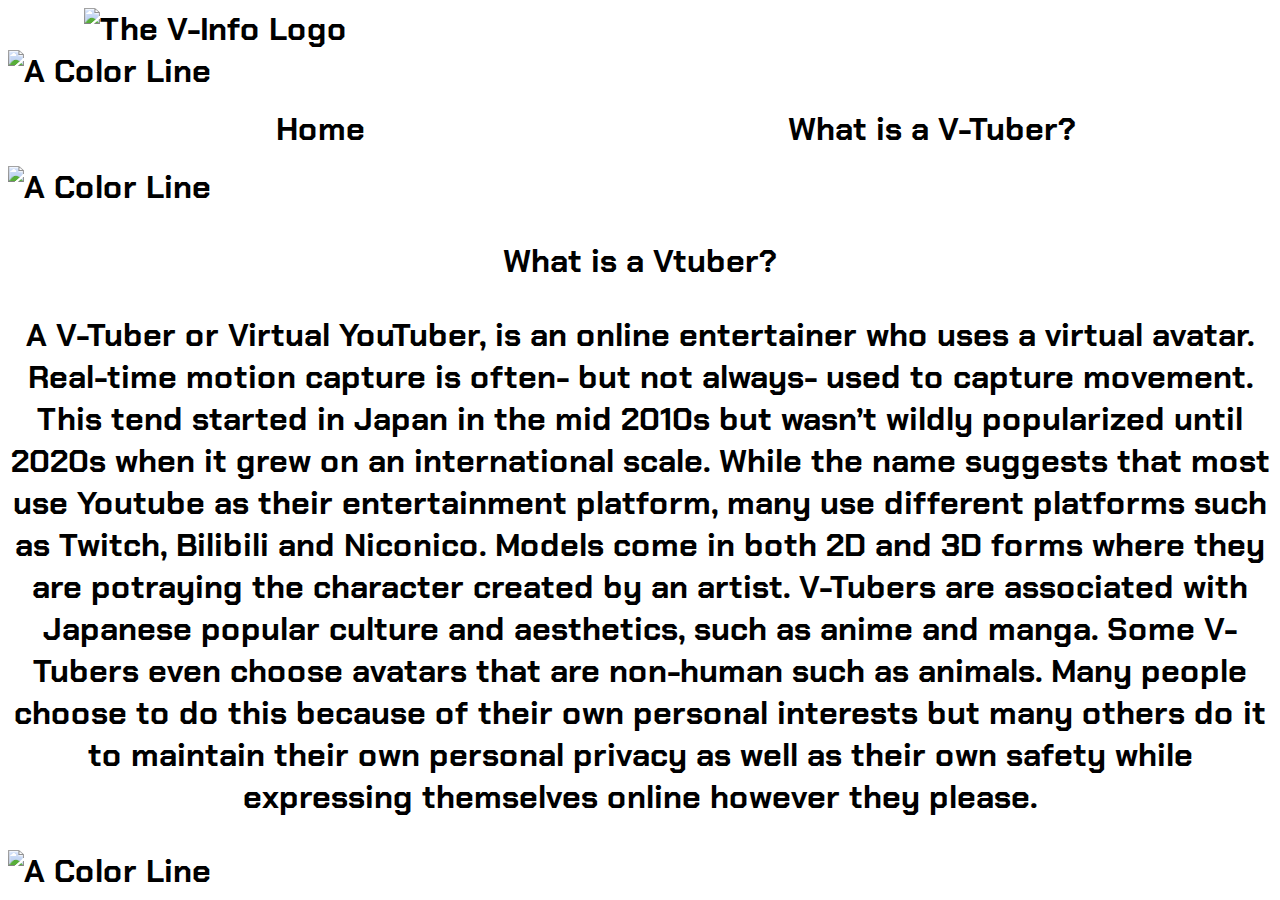
==== about.html @ 139f61e2 "Added Pages and Major Adjustments" ====
<!DOCTYPE html>
<html>

	<head>
    	<meta charset="utf-8">
    	<meta name="viewport" content="width=device-width, initial-scale=1, minimum-scale=0.5, maximum-scale=0.5, minimal-ui">
    	<title>V-Info</title>
    	<link href="css/style.css" rel="stylesheet">
  	</head>

  	<body>
      	<img src="images/logo.png" alt="The V-Info Logo" class="logo">
      	<img src="images/color.png" alt="A Color Line" class="colorline">
      <nav>
     	 <ul>
            <li><a href="index.html">Home</a></li>
        	<li><a href="about.html">What is a V-Tuber?</a></li>
      	 </ul>
   	  </nav>

   	  <img src="images/color.png" alt="A Color Line" class="colorline">	

   	  <about>
   	  	<p>What is a Vtuber?</p>
   	  	<p>A V-Tuber or Virtual YouTuber, is an online entertainer who uses a virtual avatar. Real-time motion capture is often- but not always- used to capture movement. This tend started in Japan in the mid 2010s but wasn’t wildly popularized until 2020s when it grew on an international scale. While the name suggests that most use Youtube as their entertainment platform, many use different platforms such as Twitch, Bilibili and Niconico. Models come in both 2D and 3D forms where they are potraying the character created by an artist. V-Tubers are associated with Japanese popular culture and aesthetics, such as anime and manga. Some V-Tubers even choose avatars that are non-human such as animals. Many people choose to do this because of their own personal interests but many others do it to maintain their own personal privacy as well as their own safety while expressing themselves online however they please.</p>
   	  </about>

   	  <img src="images/color.png" alt="A Color Line" class="colorline">

   </body>

</html>
---- css/style.css ----
@import url('https://fonts.googleapis.com/css2?family=Chakra+Petch&display=swap');

body {
  background: #ffffff;
  color: #000;
  font-family: 'Chakra Petch', sans-serif;
  font-size: 32px;
  font-style: normal;
  font-weight: 700;
  line-height: normal; 
}

.logo {
  width: 1112px;
  margin-left: auto;
  margin-right: auto;
  display: flex;
}

nav {
  width: 100%;
  padding: 1rem;
}

nav ul {
  margin: 0;
  list-style: none;
  display: flex;
 
}
nav ul li {
  margin-left: auto;
  margin-right: auto;
  display: flex;
}

nav ul li a {
  color: #000;
  text-decoration: none;
}

header {
  width: 100vw;
  display: flex;
  flex-direction: column;
  align-items: center;
  justify-content: center;
}

header h1 {
  margin-top: 0;
  font-size: 60px;
  font-style: normal;
  font-weight: 700;
  line-height: normal;
}

header p {
  margin-top: 0;
  font-size: 40px;
  font-style: normal;
  font-weight: 550;
  line-height: 7px;
}

.btn {
  background: #009C4D;
  padding: 30px 60px;
  color: #fff;
  text-decoration: none;
  margin-bottom: 30px;
}

section {
  width: 100vw;
  display: flex;
  flex-direction: column;
  align-items: center;
  justify-content: center;
}

section table {
  text-align: center;
}

section table a {
 text-align: center;
 text-decoration: none;
 color: #000;
}


about {
  width: 100vw;
  text-align: center;
  margin-left: auto;
  margin-right: auto;
}

footer {
  width: 100vw;
  display: flex;
  flex-direction: column;
}

footer ul {
  margin: 0;
  list-style: none;
}


@media screen and (max-width: 480px) {
  .logo {
    width: 300px;
    height: 60px;
  }

  .colorline {
    width: 480px;
    height: 10px;
  }

  nav ul {
    flex-direction: column;
    font-size: 15px;
  }

  header h1 {
    font-size: 20px;
  }

  header p {
    font-size: 15px;
  }

  .btn {
    flex-direction: column;
    padding: 15px 30px;
  }

  section table td {
    flex-direction: column;
    font-size: 12px;
    width: 480px;
    height: 200px;
  }

  .pfp {
    flex-direction: column;
    width: 94px;
    height: 94px;
  }

  footer td {
    font-size: 30px;
    flex-direction: column;
  }

  footer ul {
    font-size: 30px;
    flex-direction: column;
  }

}
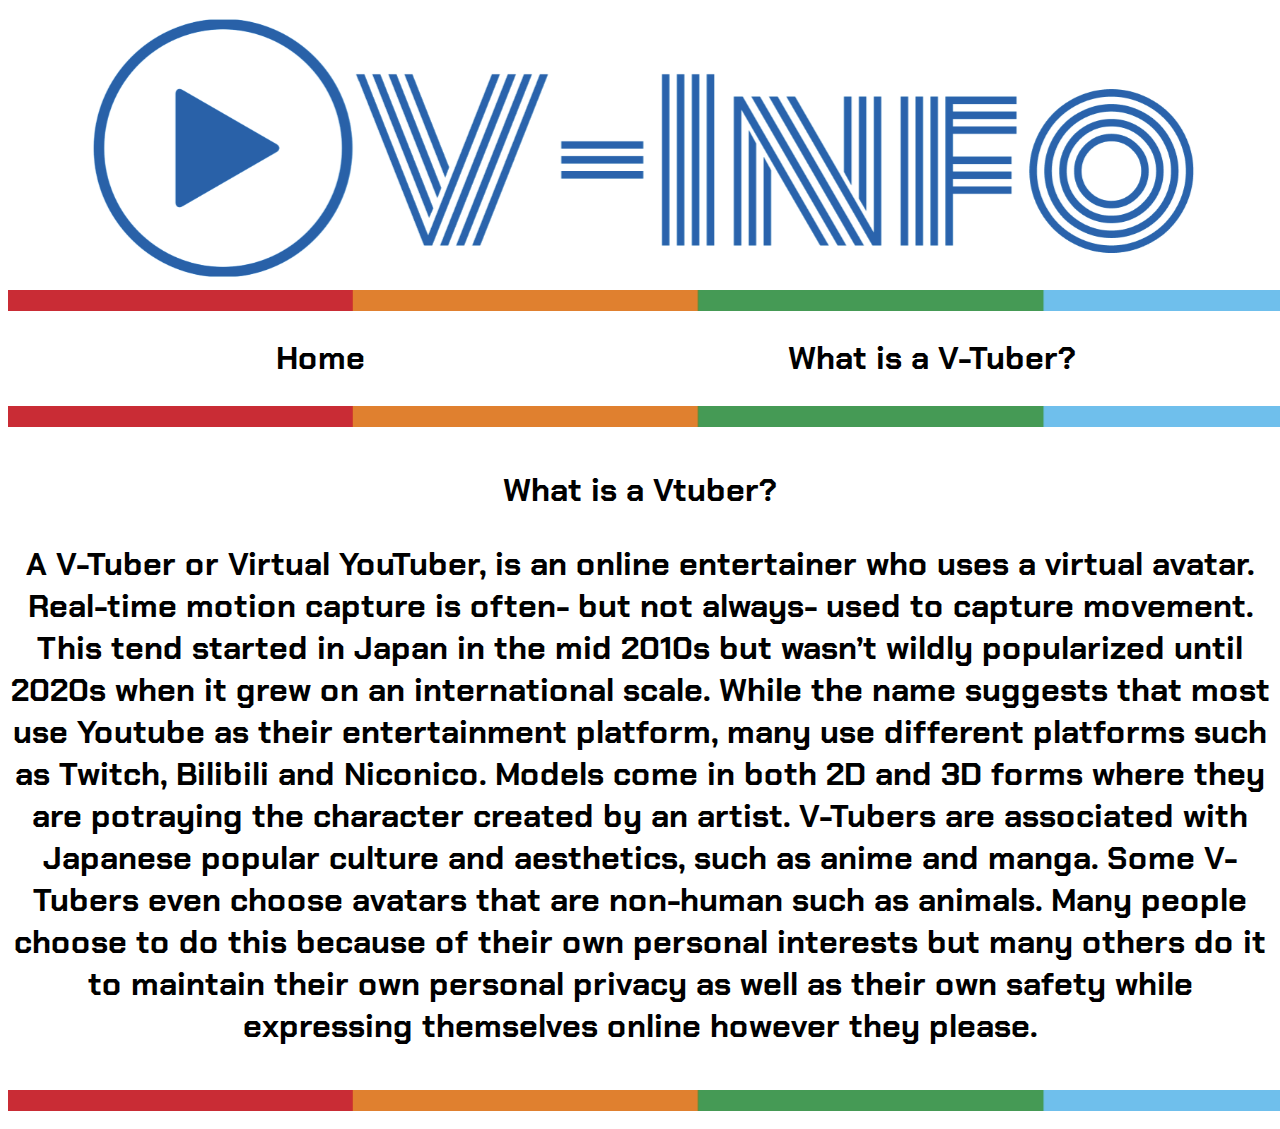
==== commit 2052633d: "Hopefully fixing images" ====
--- a/about.html
+++ b/about.html
@@ -9,8 +9,8 @@
   	</head>
 
   	<body>
-      	<img src="images/logo.png" alt="The V-Info Logo" class="logo">
-      	<img src="images/color.png" alt="A Color Line" class="colorline">
+      	<img src="img/logo.png" alt="The V-Info Logo" class="logo">
+      	<img src="img/color.png" alt="A Color Line" class="colorline">
       <nav>
      	 <ul>
             <li><a href="index.html">Home</a></li>
@@ -18,14 +18,14 @@
       	 </ul>
    	  </nav>
 
-   	  <img src="images/color.png" alt="A Color Line" class="colorline">	
+   	  <img src="img/color.png" alt="A Color Line" class="colorline">	
 
    	  <about>
    	  	<p>What is a Vtuber?</p>
    	  	<p>A V-Tuber or Virtual YouTuber, is an online entertainer who uses a virtual avatar. Real-time motion capture is often- but not always- used to capture movement. This tend started in Japan in the mid 2010s but wasn’t wildly popularized until 2020s when it grew on an international scale. While the name suggests that most use Youtube as their entertainment platform, many use different platforms such as Twitch, Bilibili and Niconico. Models come in both 2D and 3D forms where they are potraying the character created by an artist. V-Tubers are associated with Japanese popular culture and aesthetics, such as anime and manga. Some V-Tubers even choose avatars that are non-human such as animals. Many people choose to do this because of their own personal interests but many others do it to maintain their own personal privacy as well as their own safety while expressing themselves online however they please.</p>
    	  </about>
 
-   	  <img src="images/color.png" alt="A Color Line" class="colorline">
+   	  <img src="img/color.png" alt="A Color Line" class="colorline">
 
    </body>
 
